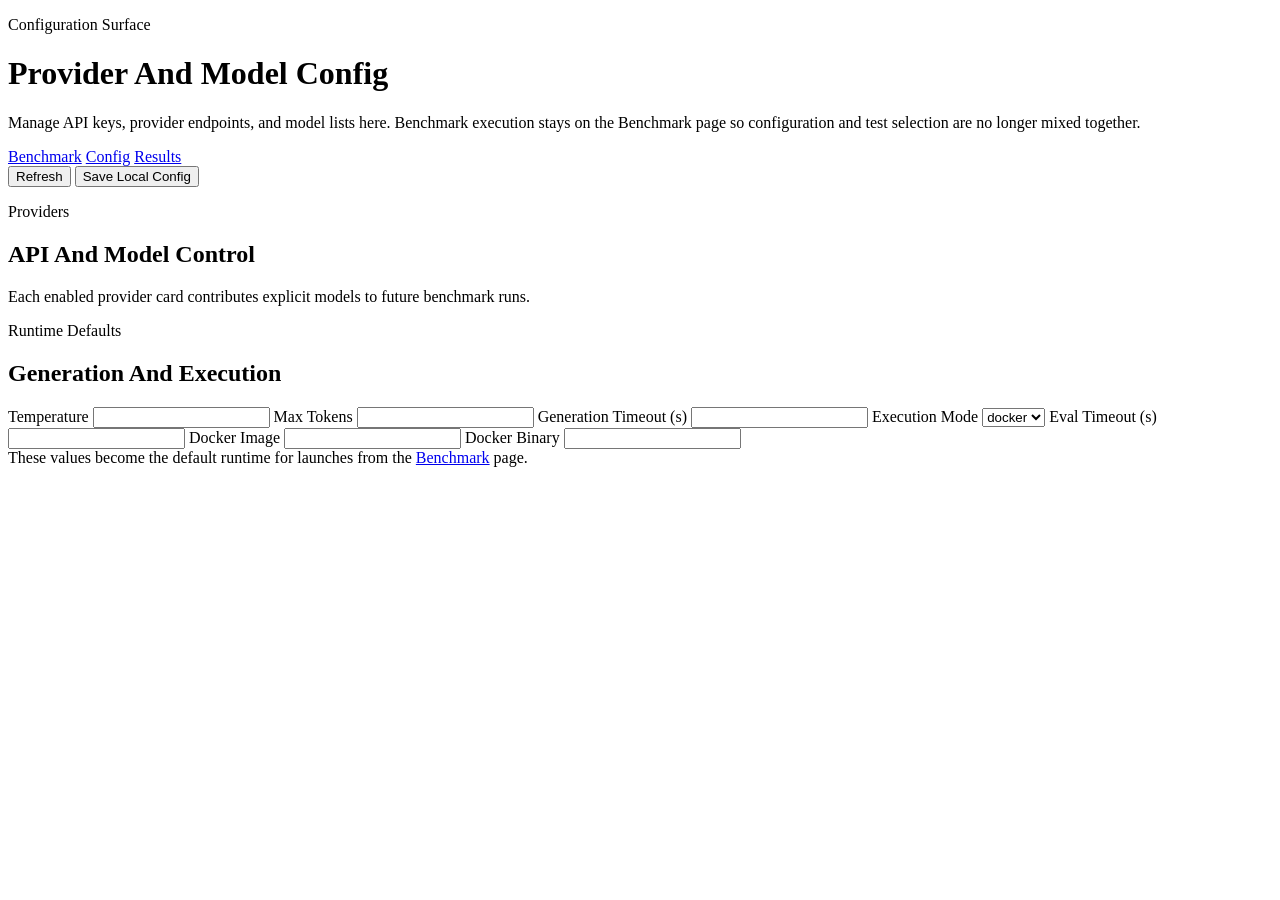
==== src/rtl_benchmark/webui/config.html @ c785c4fe "Add metadata-driven problem bank and split benchmark UI" ====
<!DOCTYPE html>
<html lang="en">
  <head>
    <meta charset="UTF-8" />
    <meta name="viewport" content="width=device-width, initial-scale=1.0" />
    <title>RTL Benchmark Config</title>
    <link rel="stylesheet" href="/styles.css" />
  </head>
  <body data-page="config">
    <div class="page-shell">
      <header class="hero">
        <div>
          <p class="eyebrow">Configuration Surface</p>
          <h1>Provider And Model Config</h1>
          <p class="hero-copy">
            Manage API keys, provider endpoints, and model lists here. Benchmark execution stays on the Benchmark page so
            configuration and test selection are no longer mixed together.
          </p>
          <nav class="top-nav">
            <a class="nav-link" href="/">Benchmark</a>
            <a class="nav-link nav-link-active" href="/config">Config</a>
            <a class="nav-link" href="/results">Results</a>
          </nav>
        </div>
        <div class="hero-actions">
          <button id="refreshButton" class="ghost">Refresh</button>
          <button id="saveConfigButton" class="primary">Save Local Config</button>
        </div>
      </header>

      <main class="layout">
        <section class="panel span-7">
          <div class="panel-head">
            <div>
              <p class="eyebrow">Providers</p>
              <h2>API And Model Control</h2>
            </div>
            <p class="panel-note">Each enabled provider card contributes explicit models to future benchmark runs.</p>
          </div>
          <div id="providersGrid" class="providers-grid"></div>
        </section>

        <section class="panel span-5">
          <div class="panel-head">
            <div>
              <p class="eyebrow">Runtime Defaults</p>
              <h2>Generation And Execution</h2>
            </div>
          </div>
          <div class="settings-grid">
            <label>
              Temperature
              <input id="temperatureInput" type="number" min="0" step="0.1" />
            </label>
            <label>
              Max Tokens
              <input id="maxTokensInput" type="number" min="1" step="1" />
            </label>
            <label>
              Generation Timeout (s)
              <input id="generationTimeoutInput" type="number" min="1" step="1" />
            </label>
            <label>
              Execution Mode
              <select id="executionModeSelect">
                <option value="docker">docker</option>
                <option value="local">local</option>
              </select>
            </label>
            <label>
              Eval Timeout (s)
              <input id="executionTimeoutInput" type="number" min="1" step="1" />
            </label>
            <label>
              Docker Image
              <input id="dockerImageInput" type="text" />
            </label>
            <label>
              Docker Binary
              <input id="dockerBinaryInput" type="text" />
            </label>
          </div>
          <div class="panel-note benchmark-note">
            These values become the default runtime for launches from the <a class="inline-link" href="/">Benchmark</a> page.
          </div>
        </section>
      </main>
    </div>

    <script src="/app.js"></script>
  </body>
</html>
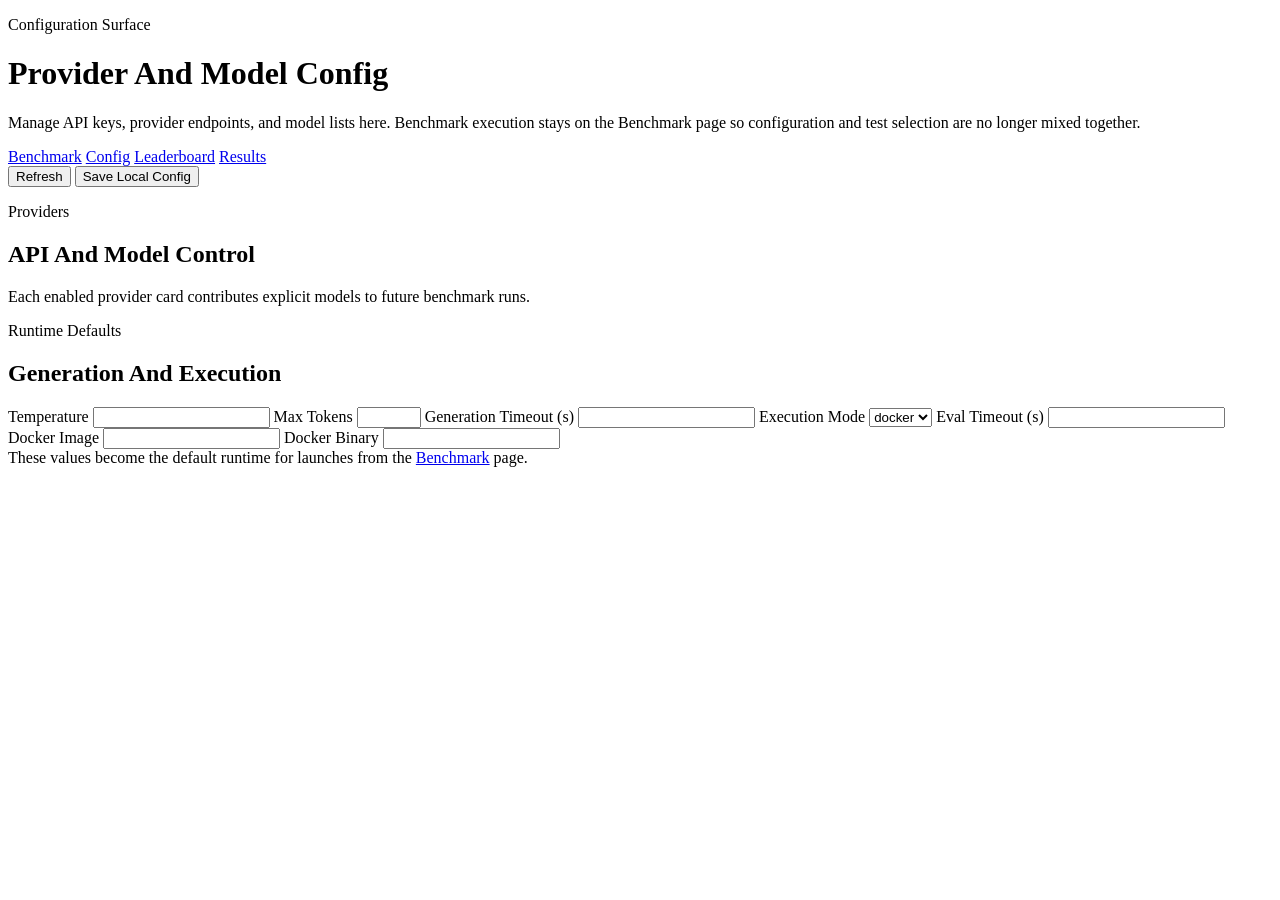
==== commit d6bd24f1: "Add AGPL licensing and leaderboard comparison tooling Signed-off-by: Yu Gao-Mac <gaoyubreak@163.com>" ====
--- a/src/rtl_benchmark/webui/config.html
+++ b/src/rtl_benchmark/webui/config.html
@@ -19,6 +19,7 @@
           <nav class="top-nav">
             <a class="nav-link" href="/">Benchmark</a>
             <a class="nav-link nav-link-active" href="/config">Config</a>
+            <a class="nav-link" href="/leaderboard">Leaderboard</a>
             <a class="nav-link" href="/results">Results</a>
           </nav>
         </div>
@@ -54,7 +55,7 @@
             </label>
             <label>
               Max Tokens
-              <input id="maxTokensInput" type="number" min="1" step="1" />
+              <input id="maxTokensInput" type="number" min="1" max="8192" step="1" />
             </label>
             <label>
               Generation Timeout (s)
